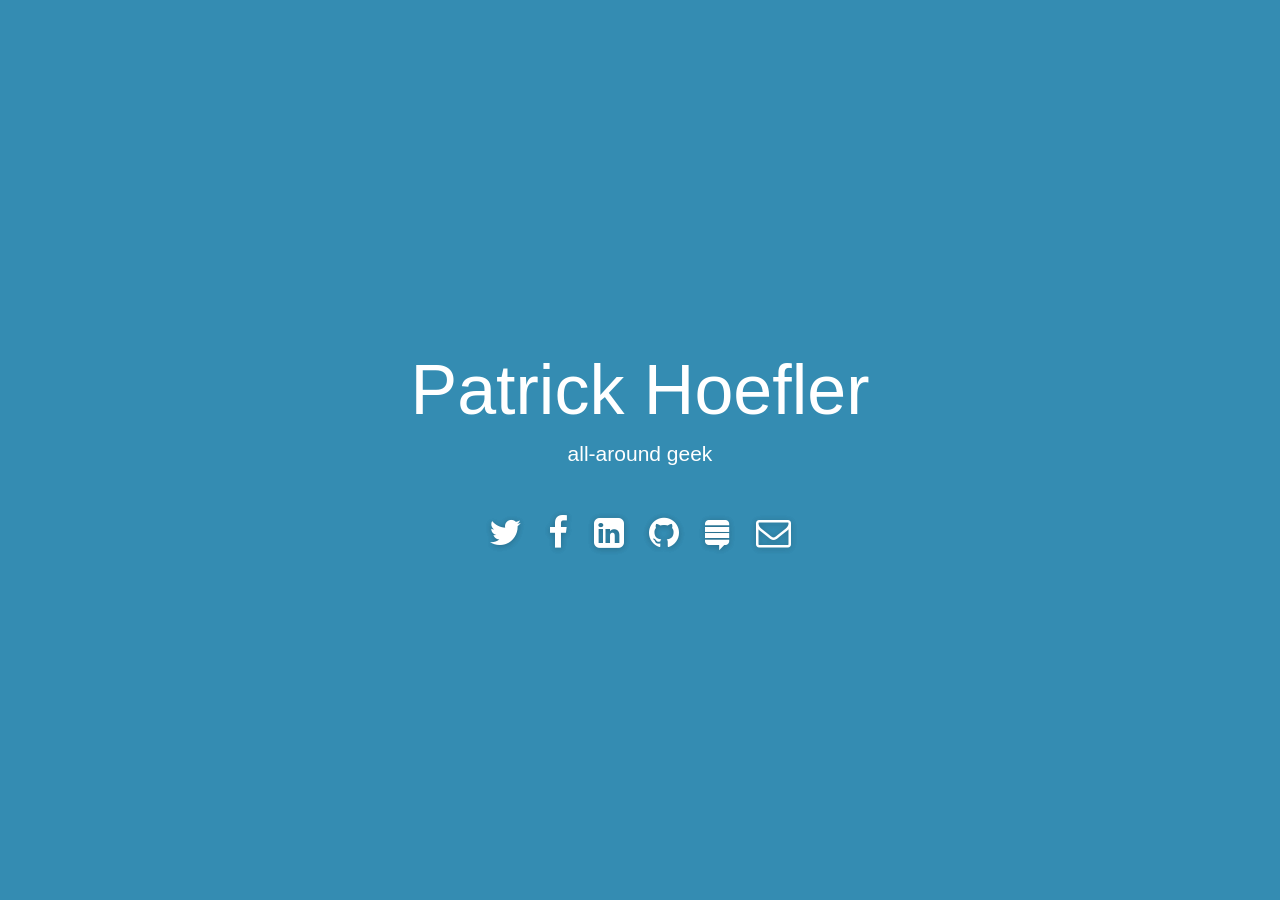
==== index.html @ 748fb61c "Update index.html" ====
<!DOCTYPE html>
<html lang="en">
  <head>
    <meta charset="utf-8">
    <meta http-equiv="X-UA-Compatible" content="IE=edge">
    <meta name="viewport" content="width=device-width, initial-scale=1">
    <meta name="description" content="Patrick Hoefler's Personal Website">
    <meta name="author" content="Patrick Hoefler">

    <title>Patrick Hoefler</title>

    <!-- Bootstrap core CSS -->
    <link href="bower_components/bootstrap/dist/css/bootstrap.min.css" rel="stylesheet">

    <!-- Font Awesome CSS -->
    <link href="bower_components/font-awesome/css/font-awesome.min.css" rel="stylesheet">

    <!-- Custom styles for this template -->
    <link href="cover.css" rel="stylesheet">

    <!-- HTML5 shim and Respond.js for IE8 support of HTML5 elements and media queries -->
    <!--[if lt IE 9]>
      <script src="https://oss.maxcdn.com/html5shiv/3.7.2/html5shiv.min.js"></script>
      <script src="https://oss.maxcdn.com/respond/1.4.2/respond.min.js"></script>
    <![endif]-->
  </head>

  <body>

    <div class="site-wrapper">

      <div class="site-wrapper-inner">

        <div class="cover-container">

          <div class="masthead clearfix">
            <div class="inner">
              <h3 class="masthead-brand"></h3>
              <nav>
                <ul class="nav masthead-nav">
                  <li class="active"><a href="#"></a></li>
                  <li><a href="#"></a></li>
                  <li><a href="#"></a></li>
                </ul>
              </nav>
            </div>
          </div>

          <div class="inner cover">
            <h1 class="cover-heading">Patrick Hoefler</h1>
            <p class="lead">
              all-around geek
            </p>
            <div class="outlinks">
              <ul>
                <li>
                  <a class="fa fa-twitter"
                    href="https://twitter.com/PatrickHoefler"
                    target="_blank"
                    title="Twitter"></a>
                </li>
                <li>
                  <a class="fa fa-facebook"
                  href="https://www.facebook.com/patrickhoefler"
                  target="_blank"
                  title="Facebook"></a>
                </li>
                <li>
                  <a class="fa fa-linkedin-square"
                    href="https://www.linkedin.com/in/PatrickHoefler"
                    target="_blank"
                    title="LinkedIn"></a>
                </li>
                <li>
                  <a class="fa fa-github"
                    href="https://github.com/PatrickHoefler"
                    target="_blank"
                    title="Github"></a>
                </li>
                <li>
                  <a class="fa fa-stack-exchange"
                    href="https://stackexchange.com/users/924468/patrick-hoefler"
                    target="_blank"
                    title="Stack Exchange"></a>
                </li>
                <li>
                  <a
                    href="mailto:patrick.hoefler@gmail.com"
                    class="fa fa-envelope-o"
                    target="_blank"
                    title="Email"></a>
                </li>
              </ul>
            </div>
          </div>

          <div class="mastfoot">
            <div class="inner">

            </div>
          </div>

        </div>

      </div>

    </div>

    <!-- Bootstrap core JavaScript
    ================================================== -->
    <!-- Placed at the end of the document so the pages load faster -->
    <script src="bower_components/jquery/dist/jquery.min.js"></script>
    <script src="bower_components/bootstrap/dist/js/bootstrap.min.js"></script>
  </body>
</html>
---- cover.css ----
/*
 * Globals
 */

/* Links */
a,
a:focus,
a:hover {
  color: #fff;
}

/* Custom default button */
.btn-default,
.btn-default:hover,
.btn-default:focus {
  color: #333;
  background-color: #fff;
  border: 1px solid #fff;
}


/*
 * Base structure
 */

html,
body {
  height: 100%;
  background-color: rgb(52, 140, 178);
}
body {
  color: #fff;
  text-align: center;
}

/* Extra markup and styles for table-esque vertical and horizontal centering */
.site-wrapper {
  display: table;
  width: 100%;
  height: 100%; /* For at least Firefox */
  min-height: 100%;
}
.site-wrapper-inner {
  display: table-cell;
  vertical-align: top;
}
.cover-container {
  margin-right: auto;
  margin-left: auto;
}

/* Padding for spacing */
.inner {
  padding: 30px;
}


/*
 * Header
 */
 .cover-heading {
   font-size: 500%;
 }

.masthead-brand {
  margin-top: 10px;
  margin-bottom: 10px;
}

.masthead-nav > li {
  display: inline-block;
}
.masthead-nav > li + li {
  margin-left: 20px;
}
.masthead-nav > li > a {
  padding-right: 0;
  padding-left: 0;
  font-size: 16px;
  font-weight: bold;
  color: #fff; /* IE8 proofing */
  color: rgba(255,255,255,.75);
  border-bottom: 2px solid transparent;
}
.masthead-nav > li > a:hover,
.masthead-nav > li > a:focus {
  background-color: transparent;
  border-bottom-color: #a9a9a9;
  border-bottom-color: rgba(255,255,255,.25);
}
.masthead-nav > .active > a,
.masthead-nav > .active > a:hover,
.masthead-nav > .active > a:focus {
  color: #fff;
  border-bottom-color: #fff;
}

@media (min-width: 768px) {
  .masthead-brand {
    float: left;
  }
  .masthead-nav {
    float: right;
  }
}


/*
 * Cover
 */

.cover {
  padding: 0 20px;
}
.cover .btn-lg {
  padding: 10px 20px;
  font-weight: bold;
}


/*
 * Outlinks
 */

.outlinks {
  margin-top: 40px;
  font-size: 250%;
}

.outlinks ul {
  list-style-type: none;
  padding: 0 60px;
}

.outlinks li {
  display: inline;
  padding: 8px;
}

.outlinks a {
  text-decoration: none;
  -webkit-transition: all .1s ease;
  -moz-transition: all .1s ease;
  -o-transition: all .1s ease;
  transition: all .1s ease;
  text-shadow: 0 1px 6px rgba(0,0,0,.12), 0 1px 6px rgba(0,0,0,.12);
}

.outlinks a:hover {
  text-decoration: none;
  -webkit-transition: all .1s ease-in-out;
  -moz-transition: all .1s ease-in-out;
  -o-transition: all .1s ease-in-out;
  transition: all .1s ease-in-out;
  text-shadow: 0 6px 10px rgba(0,0,0,.23), 0 10px 30px rgba(0,0,0,.19);
}


/*
 * Footer
 */

.mastfoot {
  color: #999; /* IE8 proofing */
  color: rgba(255,255,255,.5);
}


/*
 * Affix and center
 */

@media (min-width: 768px) {
  /* Pull out the header and footer */
  .masthead {
    position: fixed;
    top: 0;
  }
  .mastfoot {
    position: fixed;
    bottom: 0;
  }
  /* Start the vertical centering */
  .site-wrapper-inner {
    vertical-align: middle;
  }
  /* Handle the widths */
  .masthead,
  .mastfoot,
  .cover-container {
    width: 100%; /* Must be percentage or pixels for horizontal alignment */
  }
}

@media (min-width: 992px) {
  .masthead,
  .mastfoot,
  .cover-container {
    width: 700px;
  }
}
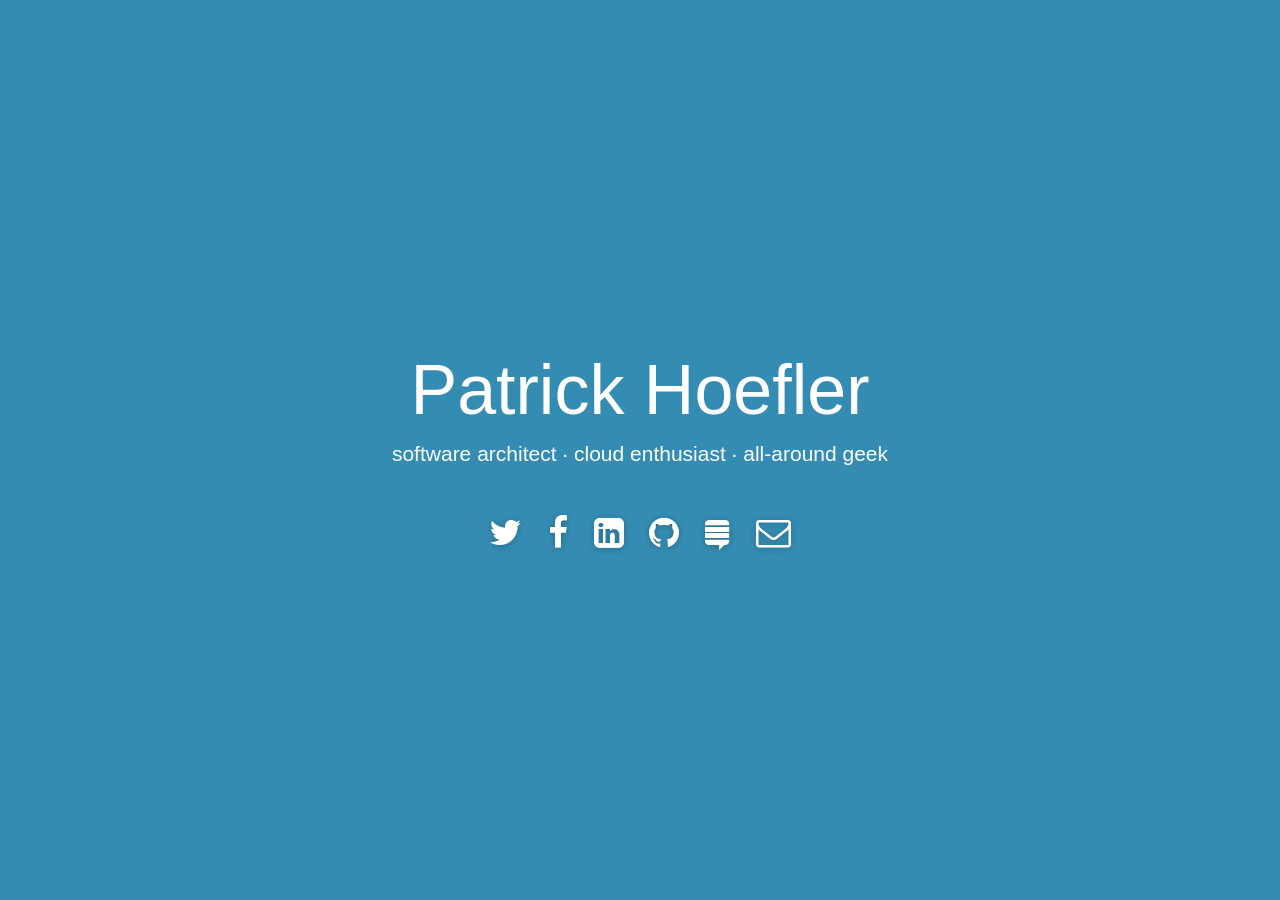
==== commit 72f6057c: "Update index.html" ====
--- a/index.html
+++ b/index.html
@@ -49,7 +49,7 @@
           <div class="inner cover">
             <h1 class="cover-heading">Patrick Hoefler</h1>
             <p class="lead">
-              all-around geek
+              software architect · cloud enthusiast · all-around geek
             </p>
             <div class="outlinks">
               <ul>
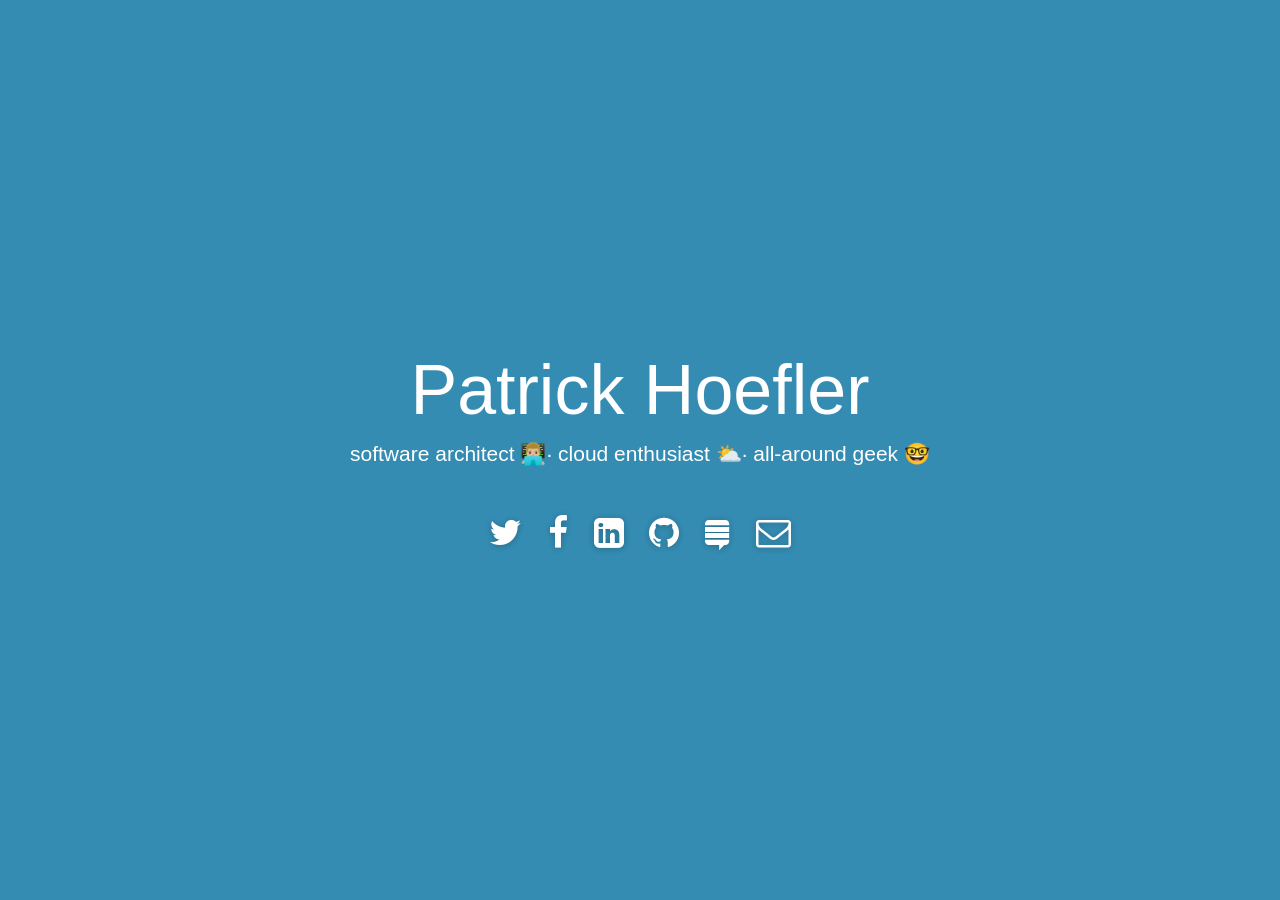
==== commit c2ca8f4b: "add emojis" ====
--- a/index.html
+++ b/index.html
@@ -49,7 +49,7 @@
           <div class="inner cover">
             <h1 class="cover-heading">Patrick Hoefler</h1>
             <p class="lead">
-              software architect · cloud enthusiast · all-around geek
+              software architect 👨🏼‍💻· cloud enthusiast ⛅️· all-around geek 🤓
             </p>
             <div class="outlinks">
               <ul>
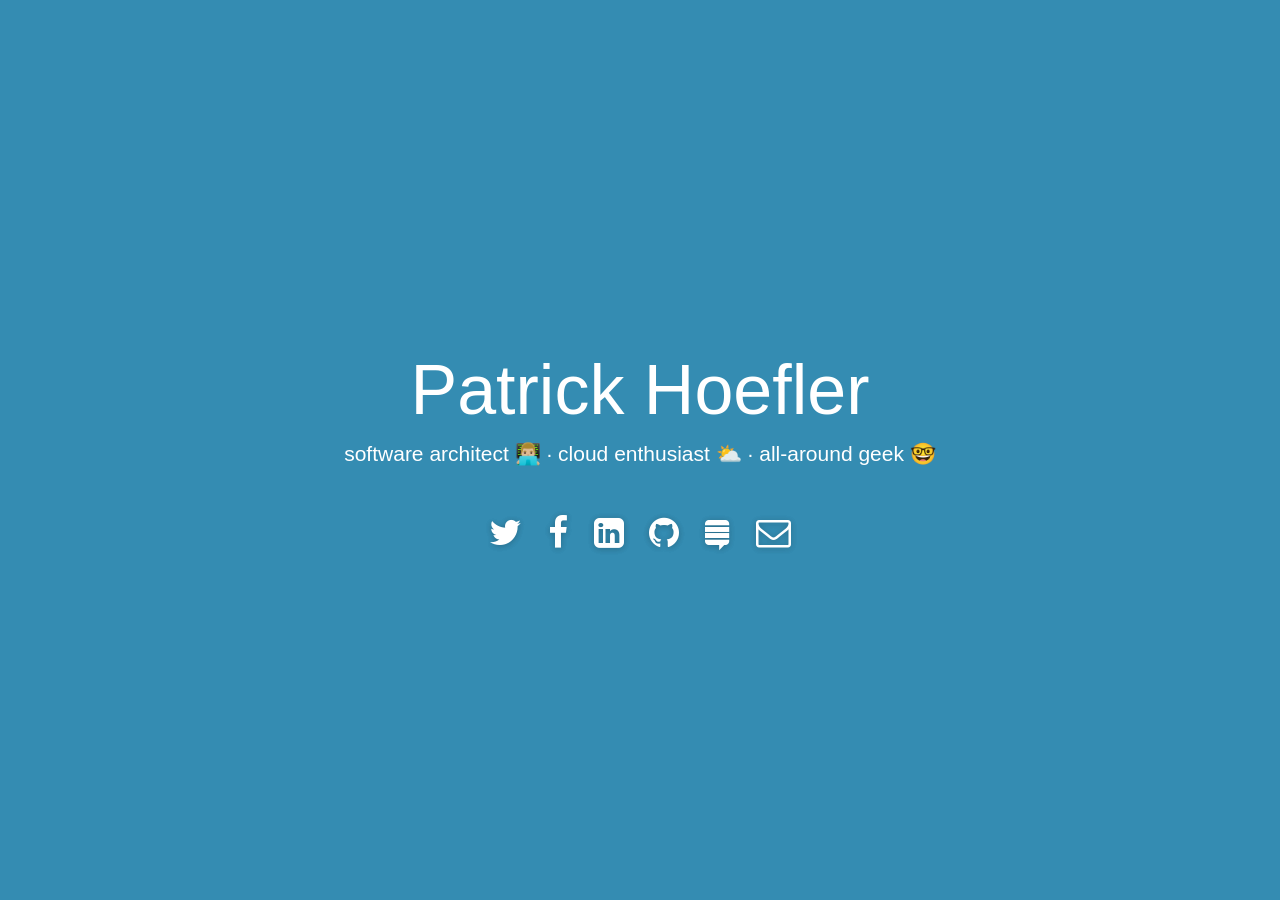
==== commit 6bcfa8ba: "add spaces" ====
--- a/index.html
+++ b/index.html
@@ -49,7 +49,7 @@
           <div class="inner cover">
             <h1 class="cover-heading">Patrick Hoefler</h1>
             <p class="lead">
-              software architect 👨🏼‍💻· cloud enthusiast ⛅️· all-around geek 🤓
+              software architect 👨🏼‍💻 · cloud enthusiast ⛅️ · all-around geek 🤓
             </p>
             <div class="outlinks">
               <ul>
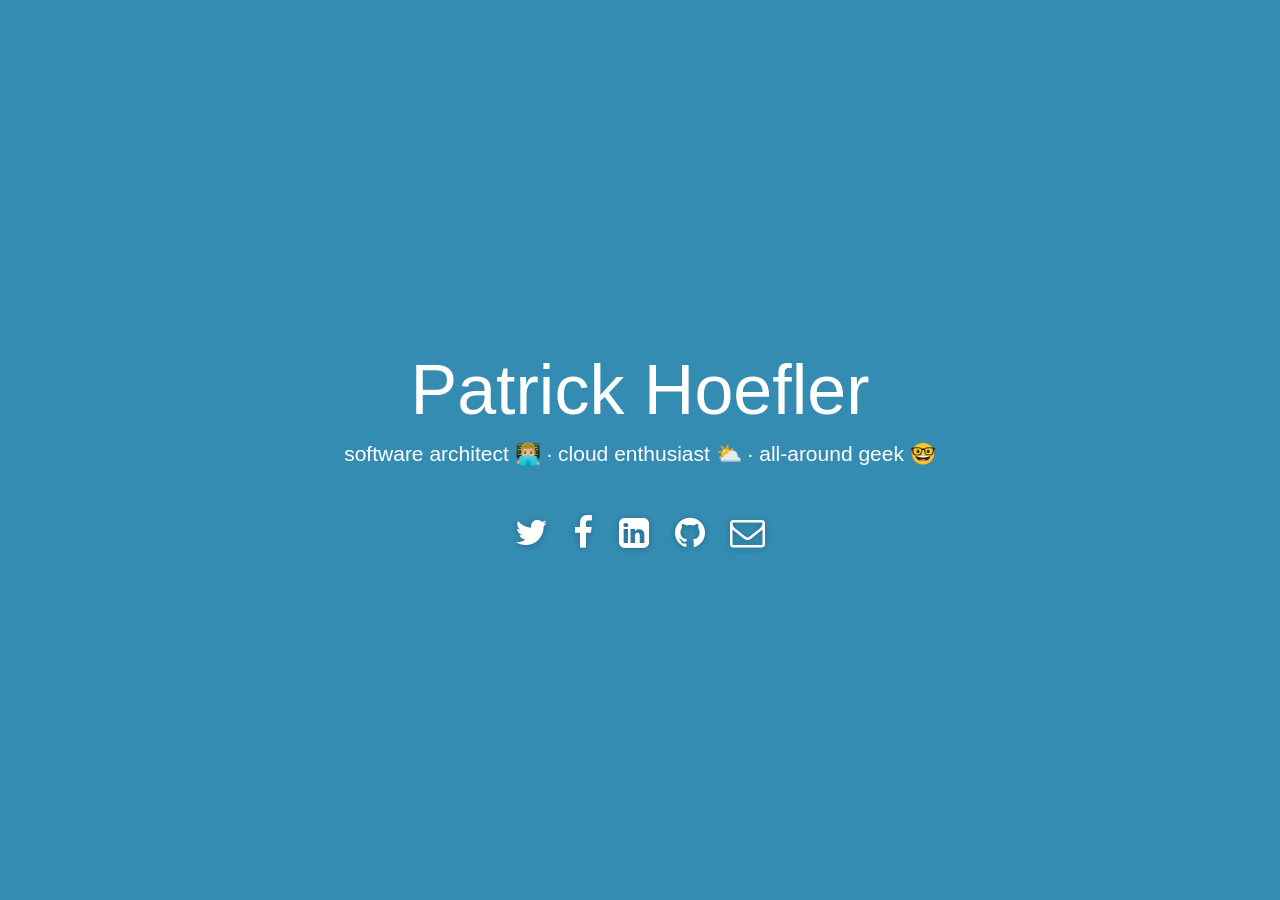
==== commit 638c1071: "remove Stack Exchange link" ====
--- a/index.html
+++ b/index.html
@@ -78,12 +78,6 @@
                     title="Github"></a>
                 </li>
                 <li>
-                  <a class="fa fa-stack-exchange"
-                    href="https://stackexchange.com/users/924468/patrick-hoefler"
-                    target="_blank"
-                    title="Stack Exchange"></a>
-                </li>
-                <li>
                   <a
                     href="mailto:patrick.hoefler@gmail.com"
                     class="fa fa-envelope-o"
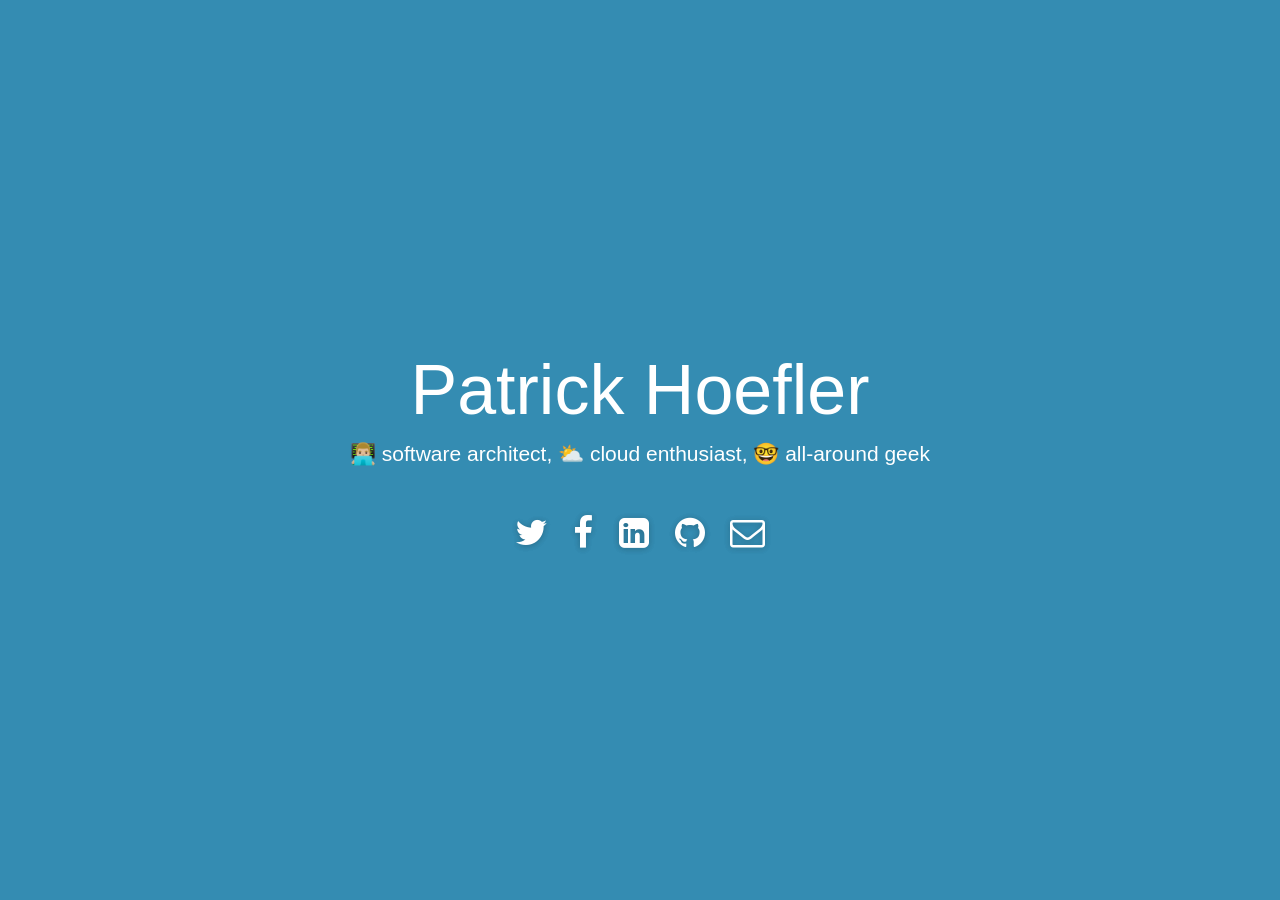
==== commit ea7e76ab: "update tag line" ====
--- a/index.html
+++ b/index.html
@@ -49,7 +49,7 @@
           <div class="inner cover">
             <h1 class="cover-heading">Patrick Hoefler</h1>
             <p class="lead">
-              software architect 👨🏼‍💻 · cloud enthusiast ⛅️ · all-around geek 🤓
+              👨🏼‍💻 software architect, ⛅️ cloud enthusiast, 🤓 all-around geek
             </p>
             <div class="outlinks">
               <ul>
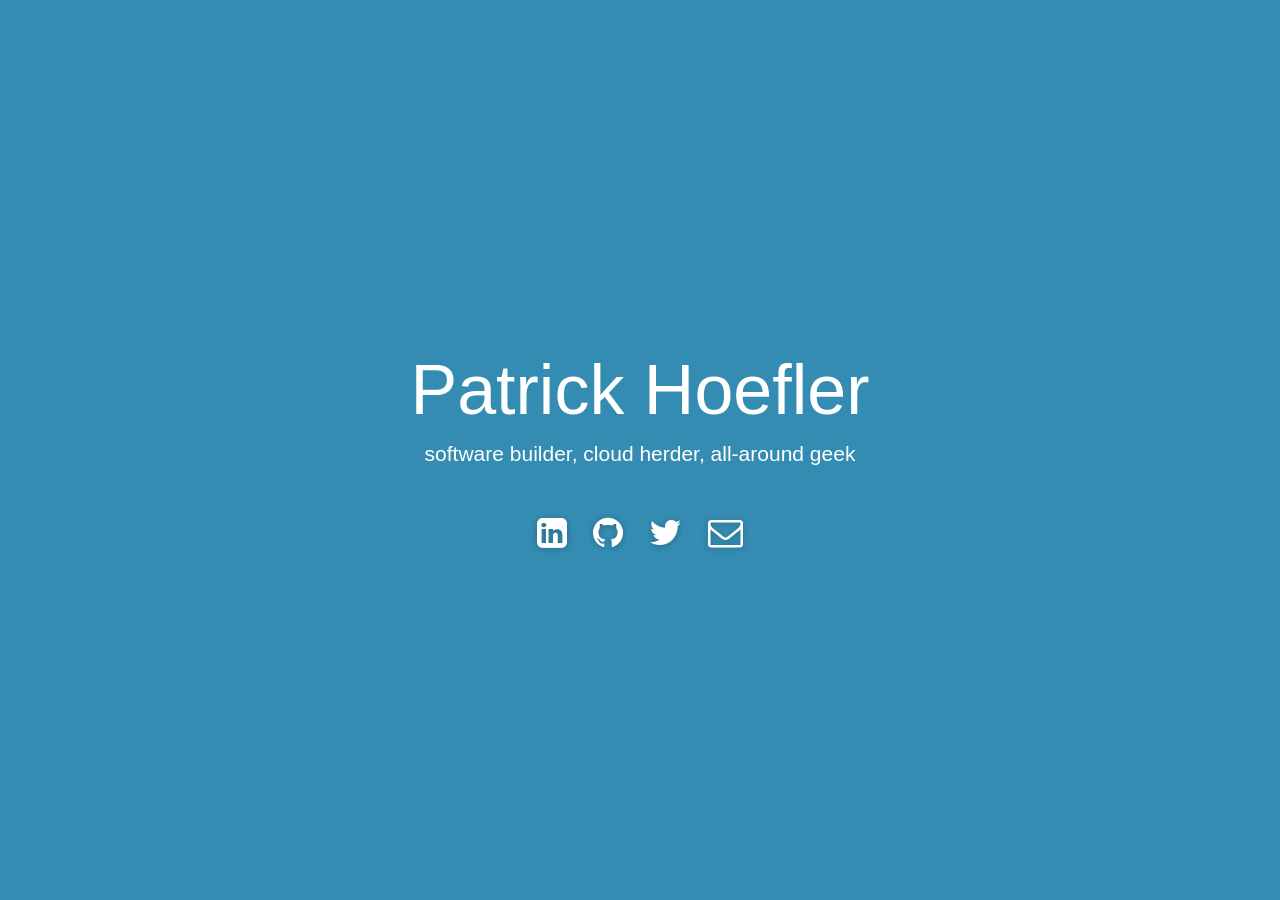
==== commit ee488e90: "Reorder contact options" ====
--- a/index.html
+++ b/index.html
@@ -49,22 +49,10 @@
           <div class="inner cover">
             <h1 class="cover-heading">Patrick Hoefler</h1>
             <p class="lead">
-              👨🏼‍💻 software architect, ⛅️ cloud enthusiast, 🤓 all-around geek
+              software builder, cloud herder, all-around geek
             </p>
             <div class="outlinks">
               <ul>
-                <li>
-                  <a class="fa fa-twitter"
-                    href="https://twitter.com/PatrickHoefler"
-                    target="_blank"
-                    title="Twitter"></a>
-                </li>
-                <li>
-                  <a class="fa fa-facebook"
-                  href="https://www.facebook.com/patrickhoefler"
-                  target="_blank"
-                  title="Facebook"></a>
-                </li>
                 <li>
                   <a class="fa fa-linkedin-square"
                     href="https://www.linkedin.com/in/PatrickHoefler"
@@ -76,6 +64,12 @@
                     href="https://github.com/PatrickHoefler"
                     target="_blank"
                     title="Github"></a>
+                </li>
+                <li>
+                  <a class="fa fa-twitter"
+                    href="https://twitter.com/PatrickHoefler"
+                    target="_blank"
+                    title="Twitter"></a>
                 </li>
                 <li>
                   <a
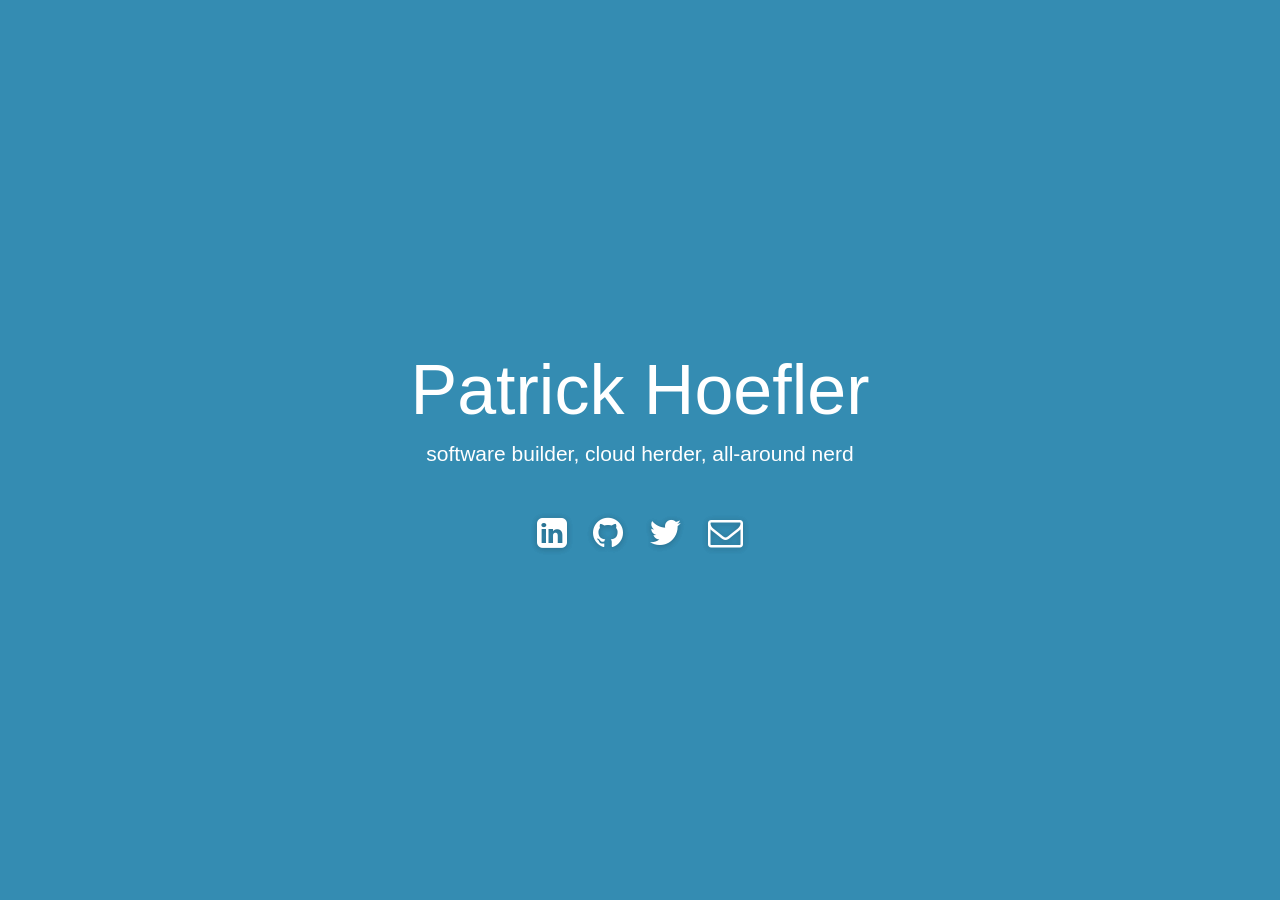
==== commit 84b04246: "Update index.html" ====
--- a/index.html
+++ b/index.html
@@ -49,7 +49,7 @@
           <div class="inner cover">
             <h1 class="cover-heading">Patrick Hoefler</h1>
             <p class="lead">
-              software builder, cloud herder, all-around geek
+              software builder, cloud herder, all-around nerd
             </p>
             <div class="outlinks">
               <ul>
